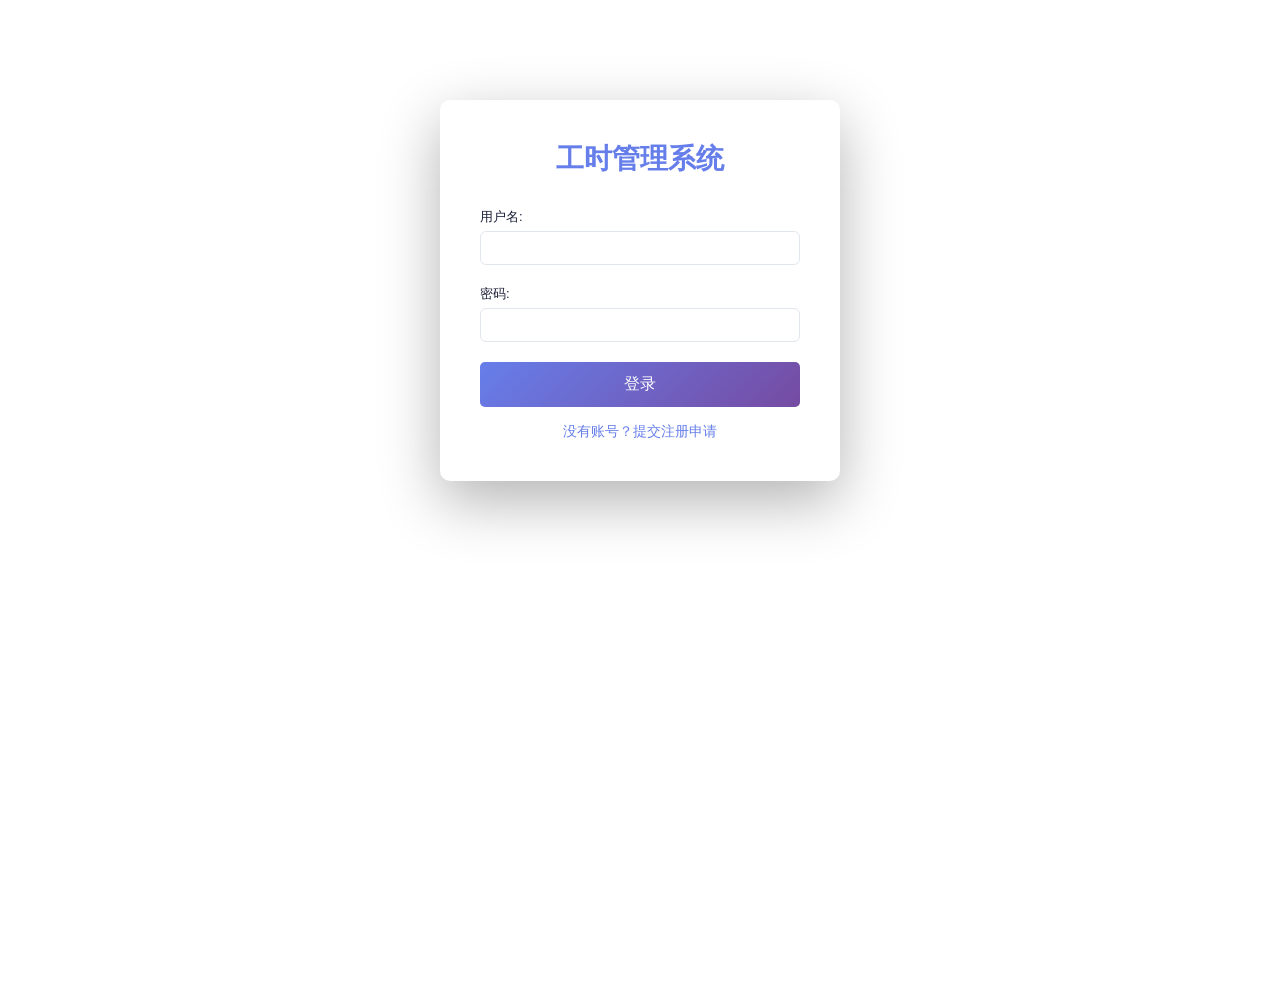
==== frontend/index.html @ 56561cd7 "Initial commit" ====
<!DOCTYPE html>
<html lang="zh-CN">
<head>
    <meta charset="UTF-8">
    <meta name="viewport" content="width=device-width, initial-scale=1.0">
    <title>工时管理系统</title>
    <link rel="stylesheet" href="style.css">
</head>
<body>
    <div class="container">
        <header>
            <div class="header-top">
                <h1>工时管理系统</h1>
                <div class="header-info">
                    <span id="current-user"></span>
                    <button type="button" onclick="openChangePasswordModal()">改密码</button>
                    <button onclick="logout()">退出</button>
                </div>
            </div>
            <nav>
                <button id="nav-dashboard" onclick="showSection('dashboard')">首页</button>
                <button id="nav-time-entries" onclick="showSection('time-entries')">工时录入</button>
                <button id="nav-projects" onclick="showSection('projects')">项目管理</button>
                <button id="nav-departments" onclick="showSection('departments')">部门管理</button>
                <button id="nav-users" onclick="showSection('users')">用户管理</button>
                <button id="nav-approvals" onclick="showSection('approvals')">审批管理</button>
            </nav>
        </header>

        <main>


            <!-- 修改密码弹窗 -->
            <div id="change-password-modal" class="modal" style="display: none;">
                <div class="modal-content">
                    <h3>修改密码</h3>
                    <form id="change-password-form">
                        <div class="form-group">
                            <label>旧密码:</label>
                            <input type="password" id="cp-old-password" required>
                        </div>
                        <div class="form-group">
                            <label>新密码:</label>
                            <input type="password" id="cp-new-password" required minlength="6" placeholder="至少6位">
                        </div>
                        <div class="form-group">
                            <label>确认新密码:</label>
                            <input type="password" id="cp-new-password2" required minlength="6">
                        </div>
                        <div class="form-actions">
                            <button type="submit">保存</button>
                            <button type="button" onclick="closeChangePasswordModal()">取消</button>
                        </div>
                    </form>
                </div>
            </div>

            <!-- 编辑用户弹窗 -->
            <div id="edit-user-modal" class="modal" style="display: none;">
                <div class="modal-content">
                    <h3>编辑用户</h3>
                    <form id="edit-user-form">
                        <input type="hidden" id="edit-user-id">
                        <div class="form-group">
                            <label>用户名:</label>
                            <input type="text" id="edit-user-username" required>
                        </div>
                        <div class="form-group">
                            <label>邮箱:</label>
                            <input type="email" id="edit-user-email" required>
                        </div>
                        <div class="form-group">
                            <label>密码:</label>
                            <input type="password" id="edit-user-password" placeholder="不修改密码请留空">
                        </div>
                        <div class="form-group">
                            <label>角色:</label>
                            <select id="edit-user-role" required>
                                <option value="employee">员工</option>
                                <option value="dept_manager">部门负责人</option>
                                <option value="project_manager">项目负责人</option>
                                <option value="timekeeper">工时管理员</option>
                                <option value="admin">系统管理员</option>
                            </select>
                        </div>
                        <div class="form-group">
                            <label>部门:</label>
                            <select id="edit-user-department-id">
                                <option value="">无部门</option>
                            </select>
                        </div>
                        <div class="form-actions">
                            <button type="submit">保存</button>
                            <button type="button" onclick="closeEditUserModal()">取消</button>
                        </div>
                    </form>
                </div>
            </div>

            <!-- 编辑工时弹窗 -->
            <div id="edit-time-entry-modal" class="modal" style="display: none;">
                <div class="modal-content">
                    <h3>编辑工时</h3>
                    <form id="edit-time-entry-form">
                        <input type="hidden" id="edit-entry-id">
                        <div class="form-group">
                            <label>项目:</label>
                            <select id="edit-entry-project-id" class="native-project-select">
                                <option value="" disabled selected>请选择项目</option>
                            </select>
                            <div id="edit-entry-project-picker" class="project-picker"></div>
                        </div>
                        <div class="form-group">
                            <label>日期:</label>
                            <input type="date" id="edit-entry-date" required>
                        </div>
                        <div class="form-group">
                            <label>工时:</label>
                            <input type="number" step="0.5" id="edit-entry-hours" required min="0">
                        </div>
                        <div class="form-group">
                            <label>描述:</label>
                            <textarea id="edit-entry-description" required></textarea>
                        </div>
                        <div class="form-actions">
                            <button type="submit">保存</button>
                            <button type="button" onclick="closeEditTimeEntryModal()">取消</button>
                        </div>
                    </form>
                </div>
            </div>

            <!-- 编辑项目弹窗 -->
            <div id="edit-project-modal" class="modal" style="display: none;">
                <div class="modal-content">
                    <h3>编辑项目</h3>
                    <form id="edit-project-form">
                        <input type="hidden" id="edit-project-id">
                        <div class="form-group">
                            <label>项目编号:</label>
                            <input type="text" id="edit-project-no" placeholder="可选">
                        </div>
                        <div class="form-group">
                            <label>项目名称:</label>
                            <input type="text" id="edit-project-name" required>
                        </div>
                        <div class="form-group">
                            <label>项目类型:</label>
                            <select id="edit-project-type" required>
                                <option value="交付">交付</option>
                                <option value="研发">研发</option>
                                <option value="售前">售前</option>
                                <option value="售后">售后</option>
                                <option value="事务">事务</option>
                            </select>
                        </div>
                        <div class="form-group">
                            <label>项目状态:</label>
                            <select id="edit-project-status" required>
                                <option value="进行中">进行中</option>
                                <option value="完结">完结</option>
                                <option value="终止">终止</option>
                                <option value="中止">中止</option>
                            </select>
                        </div>
                        <div class="form-group">
                            <label>项目周期:</label>
                            <input type="text" id="edit-project-cycle" placeholder="如：2026-01 至 2026-06">
                        </div>
                        <div class="form-group">
                            <label>项目负责人:</label>
                            <select id="edit-project-owner">
                                <option value="">请选择</option>
                            </select>
                        </div>
                        <div class="form-group">
                            <label>项目描述:</label>
                            <textarea id="edit-project-description"></textarea>
                        </div>
                        <div class="form-actions">
                            <button type="submit">保存</button>
                            <button type="button" onclick="closeEditProjectModal()">取消</button>
                        </div>
                    </form>
                </div>
            </div>

            <!-- 编辑部门弹窗 -->
            <div id="edit-dept-modal" class="modal" style="display: none;">
                <div class="modal-content">
                    <h3>编辑部门</h3>
                    <form id="edit-dept-form">
                        <input type="hidden" id="edit-dept-id">
                        <div class="form-group">
                            <label>部门名称:</label>
                            <input type="text" id="edit-dept-name" required>
                        </div>
                        <div class="form-group">
                            <label>上级部门:</label>
                            <select id="edit-dept-parent-id">
                                <option value="">无上级部门</option>
                            </select>
                        </div>
                        <div class="form-actions">
                            <button type="submit">保存</button>
                            <button type="button" onclick="closeEditDeptModal()">取消</button>
                        </div>
                    </form>
                </div>
            </div>

            <!-- 首页 -->
            <section id="dashboard" class="active">
                <h2>数据统计</h2>
                <div class="filter-section" style="margin-bottom: 20px;">
                    <div style="display: flex; gap: 12px; align-items: flex-end; flex-wrap: wrap;">
                        <div class="form-group" style="margin-bottom: 0;">
                            <label>所属月份</label>
                            <input type="month" id="dashboard-month">
                        </div>
                        <button type="button" onclick="loadDashboard()">查询</button>
                        <button type="button" onclick="clearDashboardFilter()">重置</button>
                    </div>
                </div>
                <div class="stats-grid">
                    <div class="stat-card">
                        <h3>总工时</h3>
                        <p id="total-hours">0</p>
                    </div>
                    <div class="stat-card">
                        <h3>待审批</h3>
                        <p id="pending-approvals">0</p>
                    </div>
                    <div class="stat-card">
                        <h3>项目数</h3>
                        <p id="total-projects">0</p>
                    </div>
                    <div class="stat-card">
                        <h3>用户数</h3>
                        <p id="total-users">0</p>
                    </div>
                </div>
            </section>

            <!-- 工时录入 -->
            <section id="time-entries">
                <h2>工时录入</h2>
                <div class="entry-mode-switch">
                    <button type="button" id="entry-mode-single" class="active" onclick="switchEntryMode('single')">单条录入</button>
                    <button type="button" id="entry-mode-weekly" onclick="switchEntryMode('weekly')">按周批量录入</button>
                </div>

                <div id="single-entry-panel">
                    <form id="time-entry-form">
                        <div class="form-group">
                            <label>项目:</label>
                            <select id="entry-project-id" class="native-project-select">
                                <option value="" disabled selected>请选择项目</option>
                            </select>
                            <div id="entry-project-picker" class="project-picker"></div>
                        </div>
                        <div class="form-group">
                            <label>日期:</label>
                            <input type="date" id="entry-date" required>
                        </div>
                        <div class="form-group">
                            <label>工时:</label>
                            <input type="number" step="0.5" id="entry-hours" required min="0">
                        </div>
                        <div class="form-group">
                            <label>描述:</label>
                            <textarea id="entry-description" required></textarea>
                        </div>
                        <button type="submit">提交工时</button>
                    </form>
                </div>

                <div id="weekly-entry-panel" class="hidden">
                    <div class="filter-section week-toolbar">
                        <div class="form-group" style="margin-bottom: 0;">
                            <label>周起始日（周一）:</label>
                            <input type="date" id="week-start-date">
                        </div>
                        <button type="button" onclick="copyLastWeekToGrid()" style="background: #17a2b8;">复制上周</button>
                        <button type="button" onclick="addWeekRow()">新增项目行</button>
                        <button type="button" onclick="submitWeekEntries()" style="background: #28a745;">提交本周工时</button>
                    </div>
                    <div id="week-range-tip" class="week-range-tip"></div>
                    <div class="week-grid-wrap">
                        <table id="week-entry-table">
                            <thead>
                                <tr>
                                    <th>项目</th>
                                    <th>描述</th>
                                    <th>周一</th>
                                    <th>周二</th>
                                    <th>周三</th>
                                    <th>周四</th>
                                    <th>周五</th>
                                    <th>周六</th>
                                    <th>周日</th>
                                    <th>合计</th>
                                    <th>操作</th>
                                </tr>
                            </thead>
                            <tbody></tbody>
                            <tfoot>
                                <tr id="week-total-row">
                                    <td>每日合计</td>
                                    <td>-</td>
                                    <td data-day-index="0">0</td>
                                    <td data-day-index="1">0</td>
                                    <td data-day-index="2">0</td>
                                    <td data-day-index="3">0</td>
                                    <td data-day-index="4">0</td>
                                    <td data-day-index="5">0</td>
                                    <td data-day-index="6">0</td>
                                    <td id="week-total-all">0</td>
                                    <td>-</td>
                                </tr>
                            </tfoot>
                        </table>
                    </div>
                    <div id="week-warning" class="week-warning"></div>
                </div>

                <h3>工时记录</h3>
                <div class="filter-section" style="margin-bottom: 20px; padding: 15px; background: linear-gradient(135deg, #f8f9fa 0%, #e9ecef 100%); border-radius: 8px; border: 1px solid #dee2e6;">
                    <div style="display: flex; gap: 15px; align-items: flex-end; flex-wrap: wrap;">
                        <div class="form-group" style="margin-bottom: 0;">
                            <label>用户:</label>
                            <select id="filter-user-id" style="min-width: 150px;">
                                <option value="">全部</option>
                            </select>
                        </div>
                        <div class="form-group" style="margin-bottom: 0;">
                            <label>项目:</label>
                            <select id="filter-project-id" style="min-width: 150px;">
                                <option value="">全部</option>
                            </select>
                        </div>
                        <div class="form-group" style="margin-bottom: 0;">
                            <label>所属月份:</label>
                            <input type="month" id="filter-month">
                        </div>
                        <div class="form-group" style="margin-bottom: 0;">
                            <label>开始日期:</label>
                            <input type="date" id="filter-start-date">
                        </div>
                        <div class="form-group" style="margin-bottom: 0;">
                            <label>结束日期:</label>
                            <input type="date" id="filter-end-date">
                        </div>
                        <div class="form-group" style="margin-bottom: 0;">
                            <label>每页显示:</label>
                            <select id="page-size">
                                <option value="10">10</option>
                                <option value="20">20</option>
                                <option value="50">50</option>
                            </select>
                        </div>
                        <button type="button" onclick="loadTimeEntries()">查询</button>
                        <button type="button" onclick="filterLastWeek()" style="background: #17a2b8;">上周工时</button>
                        <button type="button" onclick="clearTimeEntryFilter()" style="background: #6c757d;">重置</button>
                        <button type="button" onclick="exportTimeEntries()" style="background: #28a745;">导出Excel</button>
                    </div>
                </div>

                <table id="time-entries-table">
                    <thead>
                        <tr>
                            <th>日期</th>
                            <th>用户</th>
                            <th>项目编号</th>
                            <th>项目名称</th>
                            <th>工时</th>
                            <th>描述</th>
                            <th>状态</th>
                            <th>修改记录</th>
                            <th>操作</th>
                        </tr>
                    </thead>
                    <tbody></tbody>
                </table>

                <div class="pagination" style="margin-top: 20px; display: flex; justify-content: space-between; align-items: center;">
                    <span id="pagination-info"></span>
                    <div style="display: flex; gap: 10px;">
                        <button type="button" id="prev-page" onclick="prevPage()" style="background: #17a2b8; color: white; border: none; padding: 8px 16px; border-radius: 5px; cursor: pointer;">上一页</button>
                        <button type="button" id="next-page" onclick="nextPage()" style="background: #17a2b8; color: white; border: none; padding: 8px 16px; border-radius: 5px; cursor: pointer;">下一页</button>
                    </div>
                </div>
            </section>

            <!-- 项目管理 -->
            <section id="projects">
                <h2>项目管理</h2>
                <!-- 新增表单仅 timekeeper/admin 可见，由 JS 控制 -->
                <div id="project-form-wrap">
                    <form id="project-form">
                        <div style="display: flex; gap: 15px; flex-wrap: wrap; align-items: flex-end;">
                            <div class="form-group" style="margin-bottom:0">
                                <label>项目编号:</label>
                                <input type="text" id="project-no" placeholder="可选">
                            </div>
                            <div class="form-group" style="margin-bottom:0">
                                <label>项目名称:</label>
                                <input type="text" id="project-name" required>
                            </div>
                            <div class="form-group" style="margin-bottom:0">
                                <label>项目类型:</label>
                                <select id="project-type" required>
                                    <option value="交付">交付</option>
                                    <option value="研发">研发</option>
                                    <option value="售前">售前</option>
                                    <option value="售后">售后</option>
                                    <option value="事务">事务</option>
                                </select>
                            </div>
                            <div class="form-group" style="margin-bottom:0">
                                <label>项目状态:</label>
                                <select id="project-status" required>
                                    <option value="进行中">进行中</option>
                                    <option value="完结">完结</option>
                                    <option value="终止">终止</option>
                                    <option value="中止">中止</option>
                                </select>
                            </div>
                            <div class="form-group" style="margin-bottom:0">
                                <label>项目周期:</label>
                                <input type="text" id="project-cycle" placeholder="如：2026-01 至 2026-06">
                            </div>
                            <div class="form-group" style="margin-bottom:0">
                                <label>项目负责人:</label>
                                <select id="project-owner">
                                    <option value="">请选择</option>
                                </select>
                            </div>
                            <div class="form-group" style="margin-bottom:0">
                                <label>描述:</label>
                                <textarea id="project-description" style="height:36px;"></textarea>
                            </div>
                            <button type="submit">创建项目</button>
                        </div>
                    </form>
                </div>

                <h3>项目列表</h3>
                <table id="projects-table">
                    <thead>
                        <tr>
                            <th>项目编号</th>
                            <th>项目名称</th>
                            <th>项目类型</th>
                            <th>项目状态</th>
                            <th>项目周期</th>
                            <th>项目负责人</th>
                            <th>项目描述</th>
                            <th id="projects-action-col" style="display:none;">操作</th>
                        </tr>
                    </thead>
                    <tbody></tbody>
                </table>
            </section>

            <!-- 部门管理 -->
            <section id="departments">
                <h2>部门管理</h2>
                <div id="department-form-wrap">
                    <form id="department-form">
                        <div class="form-group">
                            <label>部门名称:</label>
                            <input type="text" id="dept-name" required>
                        </div>
                        <div class="form-group">
                            <label>上级部门:</label>
                            <select id="dept-parent-id">
                                <option value="">无上级部门</option>
                            </select>
                        </div>
                        <button type="submit">创建部门</button>
                    </form>
                </div>

                <h3>部门树形结构</h3>
                <div id="department-tree"></div>
            </section>

            <!-- 用户管理 -->
            <section id="users">
                <h2>用户管理</h2>
                <form id="user-form">
                    <div class="form-group">
                        <label>用户名:</label>
                        <input type="text" id="user-username" required>
                    </div>
                    <div class="form-group">
                        <label>邮箱:</label>
                        <input type="email" id="user-email" required>
                    </div>
                    <div class="form-group">
                        <label>密码:</label>
                        <input type="password" id="user-password" required>
                    </div>
                    <div class="form-group">
                        <label>角色:</label>
                        <select id="user-role" required>
                            <option value="employee">员工</option>
                            <option value="dept_manager">部门负责人</option>
                            <option value="project_manager">项目负责人</option>
                            <option value="timekeeper">工时管理员</option>
                            <option value="admin">系统管理员</option>
                        </select>
                    </div>
                    <div class="form-group">
                        <label>部门:</label>
                        <select id="user-department-id">
                            <option value="">无部门</option>
                        </select>
                    </div>
                    <button type="submit">创建用户</button>
                </form>

                <h3>用户列表</h3>
                <table id="users-table">
                    <thead>
                        <tr>
                            <th>ID</th>
                            <th>用户名</th>
                            <th>邮箱</th>
                            <th>角色</th>
                            <th>部门</th>
                            <th>操作</th>
                        </tr>
                    </thead>
                    <tbody></tbody>
                </table>
            </section>

            <!-- 审批管理 -->
            <section id="approvals">
                <h2>审批管理</h2>

                <div style="display:flex; gap:8px; margin: 10px 0; flex-wrap: wrap;">
                    <button type="button" id="btn-approval-time" onclick="switchApprovalTab('time')">工时审批</button>
                    <button type="button" id="btn-approval-register" onclick="switchApprovalTab('register')">注册审批</button>
                </div>

                <div style="margin-bottom: 10px;">
                    <span id="approval-stage-tip" style="color:#6c757d; font-size: 13px;"></span>
                </div>

                <!-- 工时审批表 -->
                <table id="approvals-table">
                    <thead>
                        <tr>
                            <th>ID</th>
                            <th>用户</th>
                            <th>项目</th>
                            <th>日期</th>
                            <th>工时</th>
                            <th>描述</th>
                            <th>状态</th>
                            <th>操作</th>
                        </tr>
                    </thead>
                    <tbody></tbody>
                </table>

                <!-- 注册审批表 -->
                <table id="reg-approvals-table" style="display:none; margin-top: 10px;">
                    <thead>
                        <tr>
                            <th>ID</th>
                            <th>用户名</th>
                            <th>邮箱</th>
                            <th>部门ID</th>
                            <th>分配给</th>
                            <th>状态</th>
                            <th>操作</th>
                        </tr>
                    </thead>
                    <tbody></tbody>
                </table>
            </section>
        </main>
    </div>

    <script src="app.js"></script>
</body>
</html>
---- frontend/style.css ----
* {
    margin: 0;
    padding: 0;
    box-sizing: border-box;
}

:root {
    --primary: #4f6ef7;
    --primary-dark: #3b57d4;
    --bg: #f0f2f7;
    --surface: #ffffff;
    --border: #e2e6ed;
    --text: #1a1f36;
    --text-muted: #6b7280;
    --success: #16a34a;
    --warning: #d97706;
    --danger: #dc2626;
    --radius: 6px;
    --shadow: 0 1px 3px rgba(0,0,0,0.08);
}

body {
    font-family: -apple-system, BlinkMacSystemFont, 'Segoe UI', 'PingFang SC', 'Microsoft YaHei', sans-serif;
    background: var(--surface);
    min-height: 100vh;
    color: var(--text);
    font-size: 14px;
}

/* ===== 布局 ===== */

.container {
    display: flex;
    flex-direction: column;
    min-height: 100vh;
    width: 100%;
    background: var(--surface);
}

header {
    background: var(--surface);
    border-bottom: 1px solid var(--border);
    padding: 0 24px;
    position: sticky;
    top: 0;
    z-index: 100;
}

.header-top {
    display: flex;
    align-items: center;
    justify-content: space-between;
    height: 56px;
}

header h1 {
    font-size: 18px;
    font-weight: 600;
    color: var(--primary);
    letter-spacing: -0.3px;
}

.header-info {
    display: flex;
    align-items: center;
    gap: 12px;
}

.header-info span {
    font-size: 13px;
    color: var(--text-muted);
}

.header-info button {
    background: none;
    color: var(--text-muted);
    border: 1px solid var(--border);
    padding: 5px 14px;
    border-radius: var(--radius);
    cursor: pointer;
    font-size: 13px;
    transition: all 0.15s;
}

.header-info button:hover {
    color: var(--danger);
    border-color: var(--danger);
}

nav {
    display: flex;
    gap: 2px;
    padding: 8px 0 0;
}

nav button {
    background: none;
    color: var(--text-muted);
    border: none;
    border-bottom: 2px solid transparent;
    padding: 8px 16px;
    cursor: pointer;
    font-size: 13px;
    font-weight: 500;
    transition: all 0.15s;
    margin-bottom: -1px;
}

nav button:hover {
    color: var(--primary);
}

nav button.active {
    color: var(--primary);
    border-bottom-color: var(--primary);
}

main {
    padding: 28px 24px;
    flex: 1;
}

section {
    display: none;
}

section.active {
    display: block;
}

/* ===== 标题 ===== */

h2 {
    font-size: 20px;
    font-weight: 600;
    color: var(--text);
    margin-bottom: 20px;
}

h3 {
    font-size: 15px;
    font-weight: 600;
    color: var(--text);
    margin: 24px 0 12px;
}

/* ===== 统计卡片 ===== */

.stats-grid {
    display: grid;
    grid-template-columns: repeat(auto-fit, minmax(180px, 1fr));
    gap: 16px;
    margin-bottom: 24px;
}

.stat-card {
    background: var(--surface);
    border: 1px solid var(--border);
    border-radius: var(--radius);
    padding: 20px 24px;
    box-shadow: var(--shadow);
}

.stat-card h3 {
    font-size: 12px;
    font-weight: 500;
    color: var(--text-muted);
    text-transform: uppercase;
    letter-spacing: 0.5px;
    margin: 0 0 8px 0;
}

.stat-card p {
    font-size: 28px;
    font-weight: 700;
    color: var(--primary);
    margin: 0;
    line-height: 1;
}

/* ===== 表单 ===== */

.form-group {
    margin-bottom: 14px;
}

.form-group label {
    display: block;
    margin-bottom: 5px;
    color: var(--text);
    font-weight: 500;
    font-size: 13px;
}

.form-group input,
.form-group select,
.form-group textarea {
    width: 100%;
    padding: 8px 10px;
    border: 1px solid var(--border);
    border-radius: var(--radius);
    font-size: 14px;
    font-family: inherit;
    color: var(--text);
    background: var(--surface);
    transition: border-color 0.15s, box-shadow 0.15s;
    outline: none;
}

.form-group input:focus,
.form-group select:focus,
.form-group textarea:focus {
    border-color: var(--primary);
    box-shadow: 0 0 0 3px rgba(79,110,247,0.1);
}

.form-group textarea {
    min-height: 72px;
    resize: vertical;
}

.native-project-select {
    display: none;
}

.project-picker {
    position: relative;
    width: 100%;
}

.project-picker-control {
    width: 100%;
    min-height: 36px;
    padding: 8px 10px;
    border: 1px solid var(--border);
    border-radius: var(--radius);
    background: var(--surface);
    color: var(--text);
    display: flex;
    align-items: center;
    justify-content: space-between;
    gap: 8px;
    cursor: pointer;
    outline: none;
    transition: border-color 0.15s, box-shadow 0.15s;
}

.project-picker-control:focus,
.project-picker.open .project-picker-control {
    border-color: var(--primary);
    box-shadow: 0 0 0 3px rgba(79,110,247,0.1);
}

.project-picker-value {
    overflow: hidden;
    text-overflow: ellipsis;
    white-space: nowrap;
}

.project-picker-arrow {
    color: var(--text-muted);
    flex: 0 0 auto;
}

.project-picker-menu {
    position: fixed;
    z-index: 250;
    display: none;
    background: var(--surface);
    border: 1px solid var(--border);
    border-radius: var(--radius);
    box-shadow: 0 8px 24px rgba(15, 23, 42, 0.16);
    padding: 8px;
    overflow: hidden;
}

.project-picker.open .project-picker-menu {
    display: block;
}

.project-picker-search {
    width: 100%;
    padding: 7px 9px;
    border: 1px solid var(--border);
    border-radius: 4px;
    font-size: 13px;
    outline: none;
    margin-bottom: 8px;
}

.project-picker-search:focus {
    border-color: var(--primary);
}

.project-picker-options {
    max-height: 280px;
    overflow-y: auto;
}

.project-picker-option {
    width: 100%;
    border: none;
    background: transparent;
    color: var(--text);
    padding: 8px 9px;
    border-radius: 4px;
    cursor: pointer;
    text-align: left;
    display: grid;
    grid-template-columns: minmax(0, 1fr) auto;
    align-items: center;
    gap: 10px;
}

.project-picker-option:hover,
.project-picker-option.selected {
    background: #eef2ff;
}

.project-picker-option-main {
    overflow: hidden;
    text-overflow: ellipsis;
    white-space: nowrap;
}

.project-picker-option-meta {
    color: var(--text-muted);
    font-size: 12px;
    white-space: nowrap;
}

.project-picker-empty {
    color: var(--text-muted);
    font-size: 13px;
    padding: 10px;
    text-align: center;
}

.project-picker.compact .project-picker-control {
    min-height: 32px;
    padding: 6px 8px;
    font-size: 12px;
    border-radius: 4px;
}

.project-picker.compact .project-picker-menu {
    min-width: 360px;
}

.project-picker.open .project-picker-menu {
    z-index: 900;
}

/* ===== 按钮 ===== */

button[type="submit"] {
    background: var(--primary);
    color: white;
    border: none;
    padding: 9px 20px;
    border-radius: var(--radius);
    cursor: pointer;
    font-size: 14px;
    font-weight: 500;
    transition: background 0.15s;
}

button[type="submit"]:hover {
    background: var(--primary-dark);
}

/* 筛选区通用按钮 */
.filter-section button[type="button"] {
    padding: 8px 16px;
    border: 1px solid var(--border);
    border-radius: var(--radius);
    cursor: pointer;
    font-size: 13px;
    font-weight: 500;
    background: var(--surface);
    color: var(--text);
    transition: all 0.15s;
    white-space: nowrap;
}

.filter-section button[type="button"]:hover {
    border-color: var(--primary);
    color: var(--primary);
}

/* ===== 筛选区 ===== */

.filter-section {
    background: #fafbfc;
    border: 1px solid var(--border);
    border-radius: var(--radius);
    padding: 14px 16px;
    margin-bottom: 16px;
}

.filter-section .form-group {
    margin-bottom: 0;
    min-width: 120px;
}

.filter-section .form-group input,
.filter-section .form-group select {
    padding: 7px 10px;
}

/* ===== 工时录入模式 ===== */

.entry-mode-switch {
    display: flex;
    gap: 8px;
    margin-bottom: 14px;
}

.entry-mode-switch button {
    background: var(--surface);
    color: var(--text);
    border: 1px solid var(--border);
    padding: 7px 14px;
    border-radius: var(--radius);
    cursor: pointer;
    font-size: 13px;
}

.entry-mode-switch button.active {
    background: var(--primary);
    border-color: var(--primary);
    color: white;
}

#single-entry-panel,
#weekly-entry-panel {
    margin-bottom: 18px;
}

.week-toolbar {
    display: flex;
    gap: 10px;
    align-items: flex-end;
    flex-wrap: wrap;
}

.week-range-tip {
    margin: 10px 0 8px;
    color: var(--text-muted);
    font-size: 13px;
}

.week-grid-wrap {
    overflow-x: auto;
    border: 1px solid var(--border);
    border-radius: var(--radius);
}

#week-entry-table {
    min-width: 1120px;
}

#week-entry-table select,
#week-entry-table textarea,
#week-entry-table input {
    width: 100%;
    border: 1px solid var(--border);
    border-radius: 4px;
    padding: 6px 8px;
    font-size: 12px;
    font-family: inherit;
    background: white;
}

#week-entry-table textarea {
    min-height: 34px;
    height: 34px;
    resize: vertical;
}

#week-entry-table .day-cell {
    min-width: 76px;
}

#week-entry-table .day-cell input {
    text-align: right;
}

#week-entry-table .row-total {
    font-weight: 600;
    color: var(--primary);
}

#week-total-row td {
    font-weight: 600;
    background: #f7f9ff;
}

#week-total-row td.low-total {
    color: #991b1b;
    background: #fee2e2;
}

.week-warning {
    margin-top: 10px;
    font-size: 13px;
    color: #b45309;
}

.week-warning.error {
    color: #991b1b;
}

.week-row-remove {
    background: #dc3545;
    color: white;
    border: none;
    border-radius: 4px;
    padding: 5px 10px;
    cursor: pointer;
    font-size: 12px;
}

/* ===== 表格 ===== */

table {
    width: 100%;
    border-collapse: collapse;
    font-size: 13px;
}

thead {
    background: #fafbfc;
}

th {
    padding: 10px 12px;
    text-align: left;
    font-weight: 600;
    color: var(--text-muted);
    font-size: 12px;
    text-transform: uppercase;
    letter-spacing: 0.4px;
    border-bottom: 1px solid var(--border);
    white-space: nowrap;
}

td {
    padding: 10px 12px;
    border-bottom: 1px solid var(--border);
    color: var(--text);
    vertical-align: middle;
}

tbody tr:last-child td {
    border-bottom: none;
}

tbody tr:hover {
    background: #fafbfc;
}

/* ===== 状态徽章 ===== */

.pending {
    display: inline-block;
    padding: 2px 8px;
    border-radius: 100px;
    font-size: 12px;
    font-weight: 500;
    background: #fef3c7;
    color: #92400e;
}

.approved {
    display: inline-block;
    padding: 2px 8px;
    border-radius: 100px;
    font-size: 12px;
    font-weight: 500;
    background: #dcfce7;
    color: #166534;
}

.rejected {
    display: inline-block;
    padding: 2px 8px;
    border-radius: 100px;
    font-size: 12px;
    font-weight: 500;
    background: #fee2e2;
    color: #991b1b;
}

/* ===== 操作按钮 ===== */

.approve-btn {
    background: var(--success);
    color: white;
    border: none;
    padding: 4px 12px;
    border-radius: var(--radius);
    cursor: pointer;
    font-size: 12px;
    font-weight: 500;
    transition: opacity 0.15s;
}

.approve-btn:hover {
    opacity: 0.85;
}

.reject-btn {
    background: var(--danger);
    color: white;
    border: none;
    padding: 4px 12px;
    border-radius: var(--radius);
    cursor: pointer;
    font-size: 12px;
    font-weight: 500;
    transition: opacity 0.15s;
}

.reject-btn:hover {
    opacity: 0.85;
}

/* ===== 分页 ===== */

.pagination {
    display: flex;
    justify-content: space-between;
    align-items: center;
    padding: 12px 0;
    border-top: 1px solid var(--border);
    margin-top: 4px;
    font-size: 13px;
    color: var(--text-muted);
}

.pagination button {
    background: var(--surface);
    color: var(--text);
    border: 1px solid var(--border);
    padding: 6px 14px;
    border-radius: var(--radius);
    cursor: pointer;
    font-size: 13px;
    transition: all 0.15s;
}

.pagination button:hover:not(:disabled) {
    border-color: var(--primary);
    color: var(--primary);
}

.pagination button:disabled {
    opacity: 0.4;
    cursor: not-allowed;
}

/* ===== 弹窗 ===== */

.modal {
    position: fixed;
    inset: 0;
    background: rgba(0, 0, 0, 0.4);
    display: flex;
    justify-content: center;
    align-items: center;
    z-index: 1000;
}

.modal-content {
    background: var(--surface);
    padding: 24px;
    border-radius: 8px;
    width: 90%;
    max-width: 480px;
    max-height: 90vh;
    overflow-y: auto;
    box-shadow: 0 8px 32px rgba(0,0,0,0.16);
}

.modal-content h3 {
    margin: 0 0 18px 0;
    font-size: 16px;
}

.form-actions {
    display: flex;
    gap: 8px;
    margin-top: 18px;
}

.form-actions button {
    flex: 1;
}

.form-actions button[type="button"] {
    background: var(--surface);
    color: var(--text-muted);
    border: 1px solid var(--border);
    padding: 9px 20px;
    border-radius: var(--radius);
    cursor: pointer;
    font-size: 14px;
    font-weight: 500;
    transition: all 0.15s;
}

.form-actions button[type="button"]:hover {
    border-color: var(--text-muted);
    color: var(--text);
}

/* ===== 辅助 ===== */

.hidden {
    display: none !important;
}
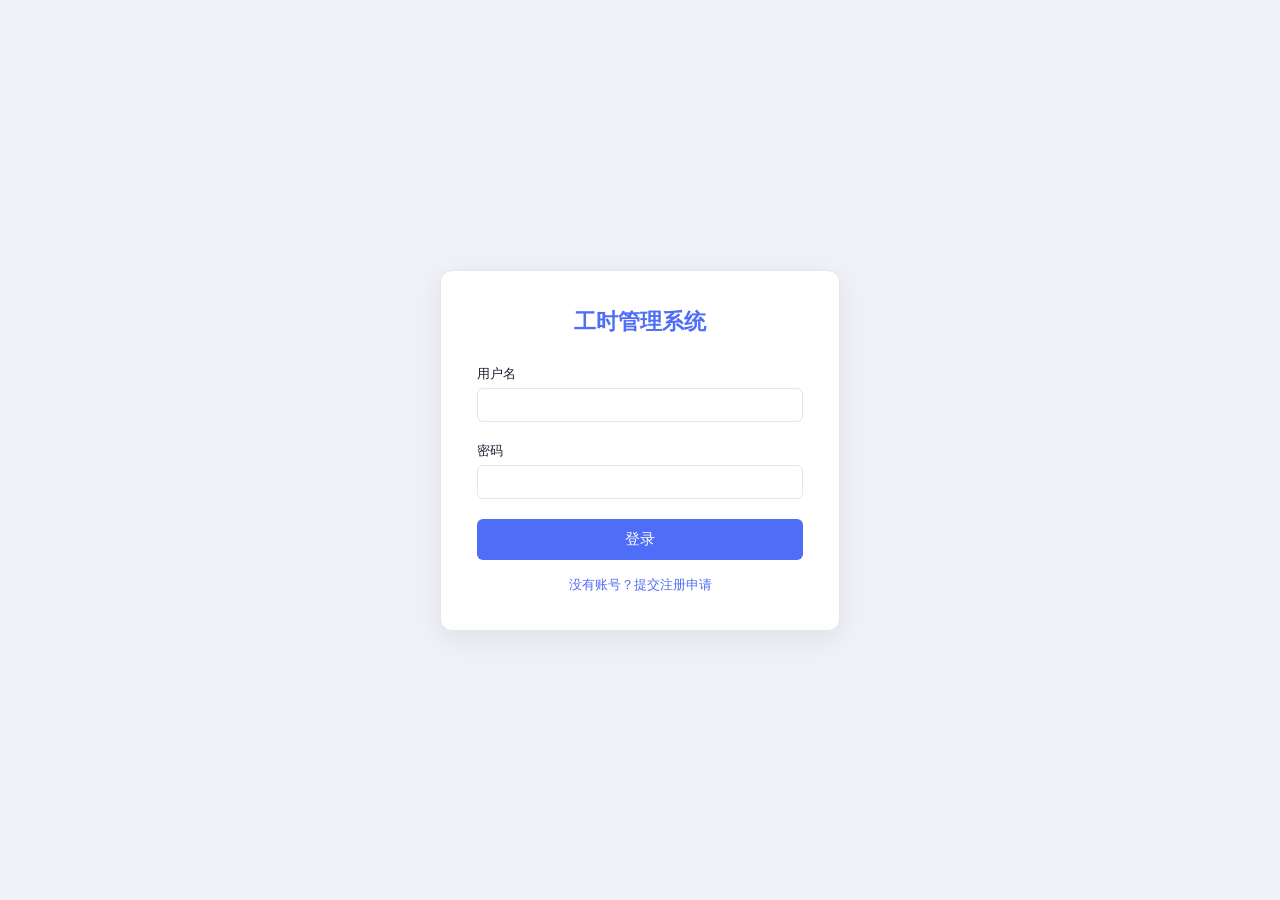
==== commit c41cd780: "feat: 驳回理由、审批页排版与整体样式优化 - 修复首次运行时 data 目录缺失导致 SQLite 无法打开的问题 - 一审/二审驳回必须填写理由，工时记录与 Excel 导出中可见 - 修复状" ====
--- a/frontend/index.html
+++ b/frontend/index.html
@@ -36,15 +36,15 @@
                     <h3>修改密码</h3>
                     <form id="change-password-form">
                         <div class="form-group">
-                            <label>旧密码:</label>
+                            <label>旧密码</label>
                             <input type="password" id="cp-old-password" required>
                         </div>
                         <div class="form-group">
-                            <label>新密码:</label>
+                            <label>新密码</label>
                             <input type="password" id="cp-new-password" required minlength="6" placeholder="至少6位">
                         </div>
                         <div class="form-group">
-                            <label>确认新密码:</label>
+                            <label>确认新密码</label>
                             <input type="password" id="cp-new-password2" required minlength="6">
                         </div>
                         <div class="form-actions">
@@ -62,19 +62,19 @@
                     <form id="edit-user-form">
                         <input type="hidden" id="edit-user-id">
                         <div class="form-group">
-                            <label>用户名:</label>
+                            <label>用户名</label>
                             <input type="text" id="edit-user-username" required>
                         </div>
                         <div class="form-group">
-                            <label>邮箱:</label>
+                            <label>邮箱</label>
                             <input type="email" id="edit-user-email" required>
                         </div>
                         <div class="form-group">
-                            <label>密码:</label>
+                            <label>密码</label>
                             <input type="password" id="edit-user-password" placeholder="不修改密码请留空">
                         </div>
                         <div class="form-group">
-                            <label>角色:</label>
+                            <label>角色</label>
                             <select id="edit-user-role" required>
                                 <option value="employee">员工</option>
                                 <option value="dept_manager">部门负责人</option>
@@ -84,7 +84,7 @@
                             </select>
                         </div>
                         <div class="form-group">
-                            <label>部门:</label>
+                            <label>部门</label>
                             <select id="edit-user-department-id">
                                 <option value="">无部门</option>
                             </select>
@@ -104,22 +104,22 @@
                     <form id="edit-time-entry-form">
                         <input type="hidden" id="edit-entry-id">
                         <div class="form-group">
-                            <label>项目:</label>
+                            <label>项目</label>
                             <select id="edit-entry-project-id" class="native-project-select">
                                 <option value="" disabled selected>请选择项目</option>
                             </select>
                             <div id="edit-entry-project-picker" class="project-picker"></div>
                         </div>
                         <div class="form-group">
-                            <label>日期:</label>
+                            <label>日期</label>
                             <input type="date" id="edit-entry-date" required>
                         </div>
                         <div class="form-group">
-                            <label>工时:</label>
+                            <label>工时</label>
                             <input type="number" step="0.5" id="edit-entry-hours" required min="0">
                         </div>
                         <div class="form-group">
-                            <label>描述:</label>
+                            <label>描述</label>
                             <textarea id="edit-entry-description" required></textarea>
                         </div>
                         <div class="form-actions">
@@ -137,15 +137,15 @@
                     <form id="edit-project-form">
                         <input type="hidden" id="edit-project-id">
                         <div class="form-group">
-                            <label>项目编号:</label>
+                            <label>项目编号</label>
                             <input type="text" id="edit-project-no" placeholder="可选">
                         </div>
                         <div class="form-group">
-                            <label>项目名称:</label>
+                            <label>项目名称</label>
                             <input type="text" id="edit-project-name" required>
                         </div>
                         <div class="form-group">
-                            <label>项目类型:</label>
+                            <label>项目类型</label>
                             <select id="edit-project-type" required>
                                 <option value="交付">交付</option>
                                 <option value="研发">研发</option>
@@ -155,7 +155,7 @@
                             </select>
                         </div>
                         <div class="form-group">
-                            <label>项目状态:</label>
+                            <label>项目状态</label>
                             <select id="edit-project-status" required>
                                 <option value="进行中">进行中</option>
                                 <option value="完结">完结</option>
@@ -164,17 +164,17 @@
                             </select>
                         </div>
                         <div class="form-group">
-                            <label>项目周期:</label>
+                            <label>项目周期</label>
                             <input type="text" id="edit-project-cycle" placeholder="如：2026-01 至 2026-06">
                         </div>
                         <div class="form-group">
-                            <label>项目负责人:</label>
+                            <label>项目负责人</label>
                             <select id="edit-project-owner">
                                 <option value="">请选择</option>
                             </select>
                         </div>
                         <div class="form-group">
-                            <label>项目描述:</label>
+                            <label>项目描述</label>
                             <textarea id="edit-project-description"></textarea>
                         </div>
                         <div class="form-actions">
@@ -192,11 +192,11 @@
                     <form id="edit-dept-form">
                         <input type="hidden" id="edit-dept-id">
                         <div class="form-group">
-                            <label>部门名称:</label>
+                            <label>部门名称</label>
                             <input type="text" id="edit-dept-name" required>
                         </div>
                         <div class="form-group">
-                            <label>上级部门:</label>
+                            <label>上级部门</label>
                             <select id="edit-dept-parent-id">
                                 <option value="">无上级部门</option>
                             </select>
@@ -253,22 +253,22 @@
                 <div id="single-entry-panel">
                     <form id="time-entry-form">
                         <div class="form-group">
-                            <label>项目:</label>
+                            <label>项目</label>
                             <select id="entry-project-id" class="native-project-select">
                                 <option value="" disabled selected>请选择项目</option>
                             </select>
                             <div id="entry-project-picker" class="project-picker"></div>
                         </div>
                         <div class="form-group">
-                            <label>日期:</label>
+                            <label>日期</label>
                             <input type="date" id="entry-date" required>
                         </div>
                         <div class="form-group">
-                            <label>工时:</label>
+                            <label>工时</label>
                             <input type="number" step="0.5" id="entry-hours" required min="0">
                         </div>
                         <div class="form-group">
-                            <label>描述:</label>
+                            <label>描述</label>
                             <textarea id="entry-description" required></textarea>
                         </div>
                         <button type="submit">提交工时</button>
@@ -278,12 +278,12 @@
                 <div id="weekly-entry-panel" class="hidden">
                     <div class="filter-section week-toolbar">
                         <div class="form-group" style="margin-bottom: 0;">
-                            <label>周起始日（周一）:</label>
+                            <label>周起始日（周一）</label>
                             <input type="date" id="week-start-date">
                         </div>
-                        <button type="button" onclick="copyLastWeekToGrid()" style="background: #17a2b8;">复制上周</button>
+                        <button type="button" onclick="copyLastWeekToGrid()">复制上周</button>
                         <button type="button" onclick="addWeekRow()">新增项目行</button>
-                        <button type="button" onclick="submitWeekEntries()" style="background: #28a745;">提交本周工时</button>
+                        <button type="button" class="btn-accent" onclick="submitWeekEntries()">提交本周工时</button>
                     </div>
                     <div id="week-range-tip" class="week-range-tip"></div>
                     <div class="week-grid-wrap">
@@ -325,34 +325,34 @@
                 </div>
 
                 <h3>工时记录</h3>
-                <div class="filter-section" style="margin-bottom: 20px; padding: 15px; background: linear-gradient(135deg, #f8f9fa 0%, #e9ecef 100%); border-radius: 8px; border: 1px solid #dee2e6;">
-                    <div style="display: flex; gap: 15px; align-items: flex-end; flex-wrap: wrap;">
-                        <div class="form-group" style="margin-bottom: 0;">
-                            <label>用户:</label>
+                <div class="filter-section" style="margin-bottom: 20px;">
+                    <div style="display: flex; gap: 12px; align-items: flex-end; flex-wrap: wrap;">
+                        <div class="form-group" style="margin-bottom: 0;">
+                            <label>用户</label>
                             <select id="filter-user-id" style="min-width: 150px;">
                                 <option value="">全部</option>
                             </select>
                         </div>
                         <div class="form-group" style="margin-bottom: 0;">
-                            <label>项目:</label>
+                            <label>项目</label>
                             <select id="filter-project-id" style="min-width: 150px;">
                                 <option value="">全部</option>
                             </select>
                         </div>
                         <div class="form-group" style="margin-bottom: 0;">
-                            <label>所属月份:</label>
+                            <label>所属月份</label>
                             <input type="month" id="filter-month">
                         </div>
                         <div class="form-group" style="margin-bottom: 0;">
-                            <label>开始日期:</label>
+                            <label>开始日期</label>
                             <input type="date" id="filter-start-date">
                         </div>
                         <div class="form-group" style="margin-bottom: 0;">
-                            <label>结束日期:</label>
+                            <label>结束日期</label>
                             <input type="date" id="filter-end-date">
                         </div>
                         <div class="form-group" style="margin-bottom: 0;">
-                            <label>每页显示:</label>
+                            <label>每页显示</label>
                             <select id="page-size">
                                 <option value="10">10</option>
                                 <option value="20">20</option>
@@ -360,9 +360,9 @@
                             </select>
                         </div>
                         <button type="button" onclick="loadTimeEntries()">查询</button>
-                        <button type="button" onclick="filterLastWeek()" style="background: #17a2b8;">上周工时</button>
-                        <button type="button" onclick="clearTimeEntryFilter()" style="background: #6c757d;">重置</button>
-                        <button type="button" onclick="exportTimeEntries()" style="background: #28a745;">导出Excel</button>
+                        <button type="button" onclick="filterLastWeek()">上周工时</button>
+                        <button type="button" onclick="clearTimeEntryFilter()">重置</button>
+                        <button type="button" class="btn-accent" onclick="exportTimeEntries()">导出Excel</button>
                     </div>
                 </div>
 
@@ -383,11 +383,11 @@
                     <tbody></tbody>
                 </table>
 
-                <div class="pagination" style="margin-top: 20px; display: flex; justify-content: space-between; align-items: center;">
+                <div class="pagination">
                     <span id="pagination-info"></span>
                     <div style="display: flex; gap: 10px;">
-                        <button type="button" id="prev-page" onclick="prevPage()" style="background: #17a2b8; color: white; border: none; padding: 8px 16px; border-radius: 5px; cursor: pointer;">上一页</button>
-                        <button type="button" id="next-page" onclick="nextPage()" style="background: #17a2b8; color: white; border: none; padding: 8px 16px; border-radius: 5px; cursor: pointer;">下一页</button>
+                        <button type="button" id="prev-page" onclick="prevPage()">上一页</button>
+                        <button type="button" id="next-page" onclick="nextPage()">下一页</button>
                     </div>
                 </div>
             </section>
@@ -400,15 +400,15 @@
                     <form id="project-form">
                         <div style="display: flex; gap: 15px; flex-wrap: wrap; align-items: flex-end;">
                             <div class="form-group" style="margin-bottom:0">
-                                <label>项目编号:</label>
+                                <label>项目编号</label>
                                 <input type="text" id="project-no" placeholder="可选">
                             </div>
                             <div class="form-group" style="margin-bottom:0">
-                                <label>项目名称:</label>
+                                <label>项目名称</label>
                                 <input type="text" id="project-name" required>
                             </div>
                             <div class="form-group" style="margin-bottom:0">
-                                <label>项目类型:</label>
+                                <label>项目类型</label>
                                 <select id="project-type" required>
                                     <option value="交付">交付</option>
                                     <option value="研发">研发</option>
@@ -418,7 +418,7 @@
                                 </select>
                             </div>
                             <div class="form-group" style="margin-bottom:0">
-                                <label>项目状态:</label>
+                                <label>项目状态</label>
                                 <select id="project-status" required>
                                     <option value="进行中">进行中</option>
                                     <option value="完结">完结</option>
@@ -427,17 +427,17 @@
                                 </select>
                             </div>
                             <div class="form-group" style="margin-bottom:0">
-                                <label>项目周期:</label>
+                                <label>项目周期</label>
                                 <input type="text" id="project-cycle" placeholder="如：2026-01 至 2026-06">
                             </div>
                             <div class="form-group" style="margin-bottom:0">
-                                <label>项目负责人:</label>
+                                <label>项目负责人</label>
                                 <select id="project-owner">
                                     <option value="">请选择</option>
                                 </select>
                             </div>
                             <div class="form-group" style="margin-bottom:0">
-                                <label>描述:</label>
+                                <label>描述</label>
                                 <textarea id="project-description" style="height:36px;"></textarea>
                             </div>
                             <button type="submit">创建项目</button>
@@ -469,11 +469,11 @@
                 <div id="department-form-wrap">
                     <form id="department-form">
                         <div class="form-group">
-                            <label>部门名称:</label>
+                            <label>部门名称</label>
                             <input type="text" id="dept-name" required>
                         </div>
                         <div class="form-group">
-                            <label>上级部门:</label>
+                            <label>上级部门</label>
                             <select id="dept-parent-id">
                                 <option value="">无上级部门</option>
                             </select>
@@ -491,19 +491,19 @@
                 <h2>用户管理</h2>
                 <form id="user-form">
                     <div class="form-group">
-                        <label>用户名:</label>
+                        <label>用户名</label>
                         <input type="text" id="user-username" required>
                     </div>
                     <div class="form-group">
-                        <label>邮箱:</label>
+                        <label>邮箱</label>
                         <input type="email" id="user-email" required>
                     </div>
                     <div class="form-group">
-                        <label>密码:</label>
+                        <label>密码</label>
                         <input type="password" id="user-password" required>
                     </div>
                     <div class="form-group">
-                        <label>角色:</label>
+                        <label>角色</label>
                         <select id="user-role" required>
                             <option value="employee">员工</option>
                             <option value="dept_manager">部门负责人</option>
@@ -513,7 +513,7 @@
                         </select>
                     </div>
                     <div class="form-group">
-                        <label>部门:</label>
+                        <label>部门</label>
                         <select id="user-department-id">
                             <option value="">无部门</option>
                         </select>
@@ -541,17 +541,28 @@
             <section id="approvals">
                 <h2>审批管理</h2>
 
-                <div style="display:flex; gap:8px; margin: 10px 0; flex-wrap: wrap;">
+                <div class="approval-tabs">
                     <button type="button" id="btn-approval-time" onclick="switchApprovalTab('time')">工时审批</button>
                     <button type="button" id="btn-approval-register" onclick="switchApprovalTab('register')">注册审批</button>
                 </div>
 
                 <div style="margin-bottom: 10px;">
-                    <span id="approval-stage-tip" style="color:#6c757d; font-size: 13px;"></span>
+                    <span id="approval-stage-tip" style="color: var(--text-muted); font-size: 13px;"></span>
                 </div>
 
                 <!-- 工时审批表 -->
+                <div class="table-scroll">
                 <table id="approvals-table">
+                    <colgroup>
+                        <col style="width:56px">
+                        <col style="width:80px">
+                        <col style="width:190px">
+                        <col style="width:100px">
+                        <col style="width:56px">
+                        <col>
+                        <col style="width:200px">
+                        <col style="width:172px">
+                    </colgroup>
                     <thead>
                         <tr>
                             <th>ID</th>
@@ -566,9 +577,20 @@
                     </thead>
                     <tbody></tbody>
                 </table>
+                </div>
 
                 <!-- 注册审批表 -->
+                <div class="table-scroll">
                 <table id="reg-approvals-table" style="display:none; margin-top: 10px;">
+                    <colgroup>
+                        <col style="width:56px">
+                        <col style="width:120px">
+                        <col>
+                        <col style="width:150px">
+                        <col style="width:170px">
+                        <col style="width:90px">
+                        <col style="width:150px">
+                    </colgroup>
                     <thead>
                         <tr>
                             <th>ID</th>
@@ -582,6 +604,7 @@
                     </thead>
                     <tbody></tbody>
                 </table>
+                </div>
             </section>
         </main>
     </div>
--- a/frontend/style.css
+++ b/frontend/style.css
@@ -118,6 +118,9 @@
 main {
     padding: 28px 24px;
     flex: 1;
+    width: 100%;
+    max-width: 1440px;
+    margin: 0 auto;
 }
 
 section {
@@ -159,6 +162,12 @@
     border-radius: var(--radius);
     padding: 20px 24px;
     box-shadow: var(--shadow);
+    transition: box-shadow 0.15s, transform 0.15s;
+}
+
+.stat-card:hover {
+    transform: translateY(-2px);
+    box-shadow: 0 6px 16px rgba(15, 23, 42, 0.1);
 }
 
 .stat-card h3 {
@@ -512,13 +521,18 @@
 }
 
 .week-row-remove {
-    background: #dc3545;
+    background: var(--danger);
     color: white;
     border: none;
-    border-radius: 4px;
+    border-radius: var(--radius);
     padding: 5px 10px;
     cursor: pointer;
     font-size: 12px;
+    transition: opacity 0.15s;
+}
+
+.week-row-remove:hover {
+    opacity: 0.85;
 }
 
 /* ===== 表格 ===== */
@@ -560,34 +574,28 @@
     background: #fafbfc;
 }
 
-/* ===== 状态徽章 ===== */
-
-.pending {
+/* ===== 状态徽章（仅作用于 span，避免套在 td 上破坏表格布局）===== */
+
+span.pending, span.approved, span.rejected {
     display: inline-block;
     padding: 2px 8px;
     border-radius: 100px;
     font-size: 12px;
     font-weight: 500;
+    white-space: nowrap;
+}
+
+span.pending {
     background: #fef3c7;
     color: #92400e;
 }
 
-.approved {
-    display: inline-block;
-    padding: 2px 8px;
-    border-radius: 100px;
-    font-size: 12px;
-    font-weight: 500;
+span.approved {
     background: #dcfce7;
     color: #166534;
 }
 
-.rejected {
-    display: inline-block;
-    padding: 2px 8px;
-    border-radius: 100px;
-    font-size: 12px;
-    font-weight: 500;
+span.rejected {
     background: #fee2e2;
     color: #991b1b;
 }
@@ -675,12 +683,18 @@
 .modal-content {
     background: var(--surface);
     padding: 24px;
-    border-radius: 8px;
+    border-radius: 10px;
     width: 90%;
     max-width: 480px;
     max-height: 90vh;
     overflow-y: auto;
     box-shadow: 0 8px 32px rgba(0,0,0,0.16);
+    animation: modal-in 0.15s ease;
+}
+
+@keyframes modal-in {
+    from { opacity: 0; transform: translateY(-8px); }
+    to { opacity: 1; transform: none; }
 }
 
 .modal-content h3 {
@@ -715,6 +729,209 @@
     color: var(--text);
 }
 
+/* ===== 审批管理 ===== */
+
+.approval-tabs {
+    display: flex;
+    gap: 8px;
+    margin: 10px 0 14px;
+    flex-wrap: wrap;
+}
+
+.approval-tabs button {
+    background: var(--surface);
+    color: var(--text-muted);
+    border: 1px solid var(--border);
+    padding: 6px 16px;
+    border-radius: var(--radius);
+    cursor: pointer;
+    font-size: 13px;
+    transition: all 0.15s;
+}
+
+.approval-tabs button:hover {
+    border-color: var(--primary);
+    color: var(--primary);
+}
+
+.approval-tabs button.active {
+    background: var(--primary);
+    border-color: var(--primary);
+    color: #fff;
+}
+
+.table-scroll {
+    overflow-x: auto;
+}
+
+#approvals-table,
+#reg-approvals-table {
+    table-layout: fixed;
+    min-width: 960px;
+}
+
+#approvals-table td,
+#reg-approvals-table td {
+    overflow: hidden;
+}
+
+#approvals-table .desc-cell {
+    white-space: nowrap;
+    text-overflow: ellipsis;
+}
+
+.status-cell {
+    white-space: nowrap;
+}
+
+.reject-reason {
+    margin-top: 4px;
+    font-size: 12px;
+    color: var(--danger);
+    max-width: 240px;
+    overflow: hidden;
+    text-overflow: ellipsis;
+}
+
+.status-cell .edit-tag {
+    display: inline-block;
+    margin-left: 6px;
+    font-size: 11px;
+    background: #fef3c7;
+    color: #92400e;
+    padding: 1px 6px;
+    border-radius: 100px;
+}
+
+.row-actions {
+    display: flex;
+    gap: 6px;
+    flex-wrap: nowrap;
+}
+
+.row-actions button {
+    flex: none;
+    white-space: nowrap;
+}
+
+.edit-allow-btn,
+.edit-deny-btn {
+    padding: 4px 12px;
+    font-size: 12px;
+    font-weight: 500;
+    color: white;
+    border: none;
+    border-radius: var(--radius);
+    cursor: pointer;
+    transition: opacity 0.15s;
+}
+
+.edit-allow-btn {
+    background: #6610f2;
+}
+
+.edit-deny-btn {
+    background: var(--danger);
+}
+
+.edit-allow-btn:hover,
+.edit-deny-btn:hover {
+    opacity: 0.85;
+}
+
+/* ===== 通用小按钮（表格操作列、部门树等） ===== */
+
+.btn-sm {
+    display: inline-block;
+    padding: 4px 10px;
+    font-size: 12px;
+    font-weight: 500;
+    line-height: 1.5;
+    color: #fff;
+    background: var(--primary);
+    border: none;
+    border-radius: var(--radius);
+    cursor: pointer;
+    transition: opacity 0.15s;
+    white-space: nowrap;
+}
+
+.btn-sm:hover {
+    opacity: 0.85;
+}
+
+.btn-sm.btn-danger {
+    background: var(--danger);
+}
+
+.btn-sm.btn-warning {
+    background: var(--warning);
+}
+
+/* 筛选区里的强调按钮（如：导出Excel、提交本周工时） */
+.filter-section button[type="button"].btn-accent {
+    background: var(--success);
+    border-color: var(--success);
+    color: #fff;
+}
+
+.filter-section button[type="button"].btn-accent:hover {
+    background: #15803d;
+    border-color: #15803d;
+    color: #fff;
+}
+
+/* 状态小标签 */
+.tag-warning {
+    display: inline-block;
+    font-size: 12px;
+    color: #92400e;
+    background: #fef3c7;
+    padding: 3px 8px;
+    border-radius: 100px;
+    white-space: nowrap;
+}
+
+/* 文字链接按钮（如：修改记录） */
+.link-text {
+    color: var(--primary);
+    font-size: 12px;
+    text-decoration: none;
+}
+
+.link-text:hover {
+    text-decoration: underline;
+}
+
+/* ===== 部门树 ===== */
+
+#department-tree ul {
+    list-style: none;
+}
+
+#department-tree li {
+    margin: 6px 0;
+}
+
+.dept-node {
+    display: inline-flex;
+    align-items: center;
+    gap: 8px;
+    padding: 6px 12px;
+    border: 1px solid var(--border);
+    border-radius: var(--radius);
+    background: var(--surface);
+    transition: border-color 0.15s;
+}
+
+.dept-node:hover {
+    border-color: var(--primary);
+}
+
+.dept-name {
+    font-weight: 500;
+}
+
 /* ===== 辅助 ===== */
 
 .hidden {
